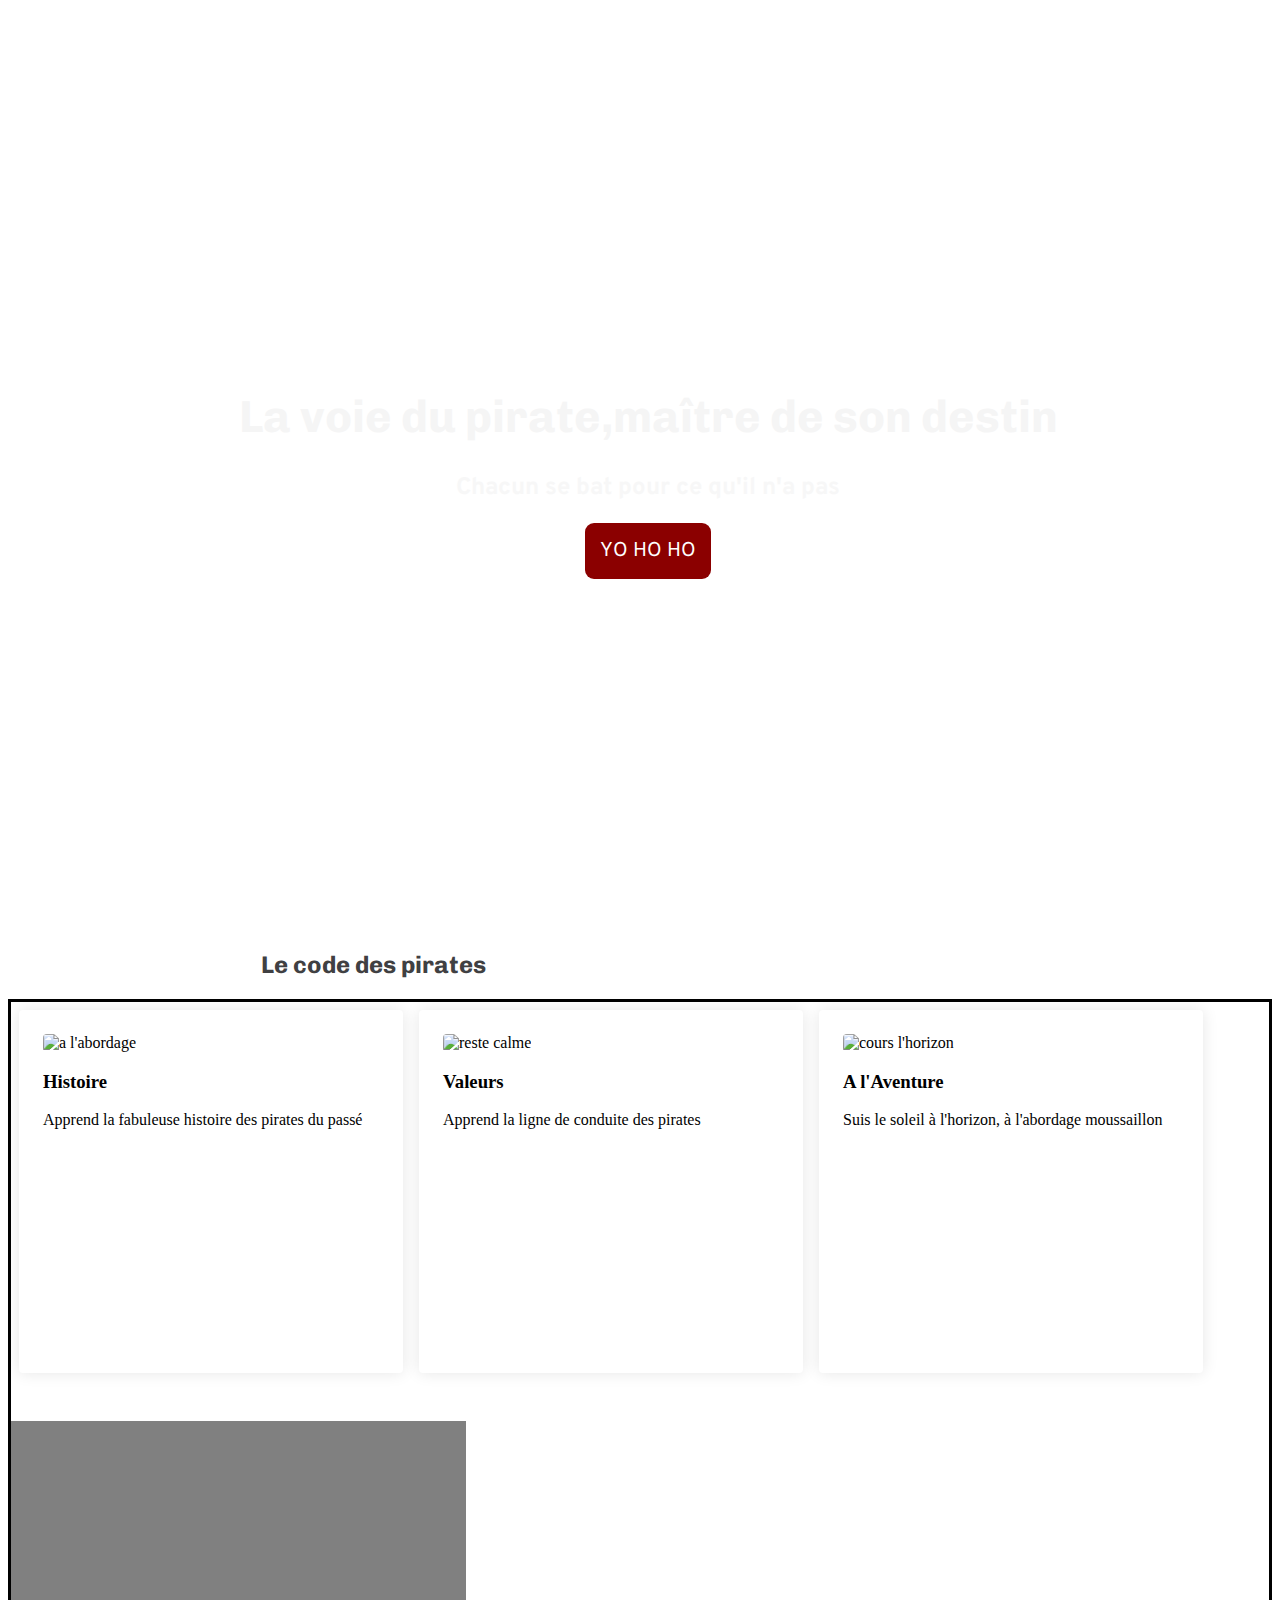
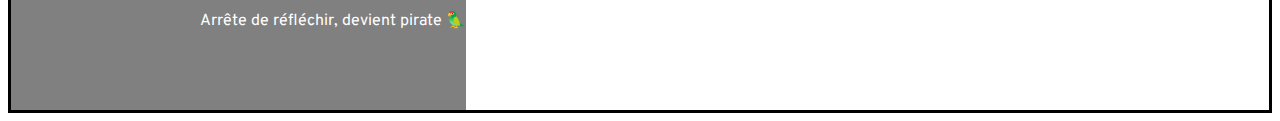
==== Index.html @ 70d8d8d3 "Add files via upload" ====
<!DOCTYPE html>
<html lang="en">
	<head>
		<meta charset="UTF-8">
		<meta name="viewport" content="width=device-width, initial-scale=1.0">
		<title>La voie du pirate - plus qu'un destin </title>
	    <link href="https://fonts.googleapis.com/css?family=Chivo:700|Overpass:400,700&display=swap" rel="stylesheet">
	    <link href="style.css" rel="stylesheet">   
	</head>
	<body>
		<div id="banner">
		<h1>La voie du pirate,maître de son destin</h1>
		<h2 id="main-subtitle">Chacun se bat pour ce qu'il n'a pas </h2>
		<a id="blue-button" href="www.lavoiedupirate.com" >YO HO HO  </a>

	</div>
	<h2> <div id="subtitle">Le code des pirates</h2> </div>

	<div id="container"> 
      
     <div class="card">
     	<img src="images/histoirepirate.jpg" alt="a l'abordage">
     	<h3>Histoire </h3>
     	<p>Apprend la fabuleuse histoire des pirates du passé</p> 
      </div> 


		<div class="card"> 
			<img src="images/codehonneur.jpg" alt="reste calme">
			<h3>Valeurs</h3>
			<p>Apprend la ligne de conduite des pirates</p>
			</div> 

		<div class="card">
			<img src="images/aventure.jpg" alt="cours l'horizon">
			<h3>A l'Aventure</h3>
			<p>Suis le soleil à l'horizon, à l'abordage moussaillon</p>
		</div>

		<div id="footer">
		Arrête de réfléchir, devient pirate 🦜
		</div>


		 
        

		
	</body>
</html>
---- style.css ----
#banner{
	width: 100vw;
	height: 100vh;
	background-image: url(images/pirateship.jpg);
	background-size: cover;
	text-align: center;

   }

   h1 {
   	color: whitesmoke;
    font-size: 45px;
   	font-family: chivo;
   	padding-top: 40vh;

   }

   #main-subtitle {
   	color: whitesmoke;
   	opacity: 0.7;
   	font-family: Overpass;
   	font-size: 24px;
   	

   }
   #blue-button{
   	color: white;
   	font-family:Overpass;
   	font-size: 20px;
   	background-color: darkred;
   	text-decoration: none;
   	padding: 15px;
   	position: relative;
   	top: 15px;
   	border-radius: 9px;
  }

  #blue-button:hover {
  	background-color: black;
  	transition: all 0.5s ease-out;
  	padding: 20px 50px;
  }

  #subtitle {
  	font-family: Chivo;
  	color: #404042;
  	font-weight: bold;
  	margin-left: 20%;
  }

  #container {
  	border: solid;
  	display: flex;
  	flex-wrap: wrap;



  }

  .card {
  	background-color: white;
  	width: 336px;
  	height: 315px;
  	box-shadow: 0 0 16px rgb(0,0,0,0.1);
  	border-radius: 4px;
  	padding: 24px;
  	margin: 8px;
 }

 .card img {
 	width: 100%;
 	height: 180px;
 	border-radius: 4px;
 	object-fit: cover;
 }

 #footer {
 	height: 100px;
 	background-color: gray;
 	color:white ;
 	padding-top: 15%;
 	padding-left: 15%;
 	margin-top: 40px;
 	font-family: Overpass;


 }
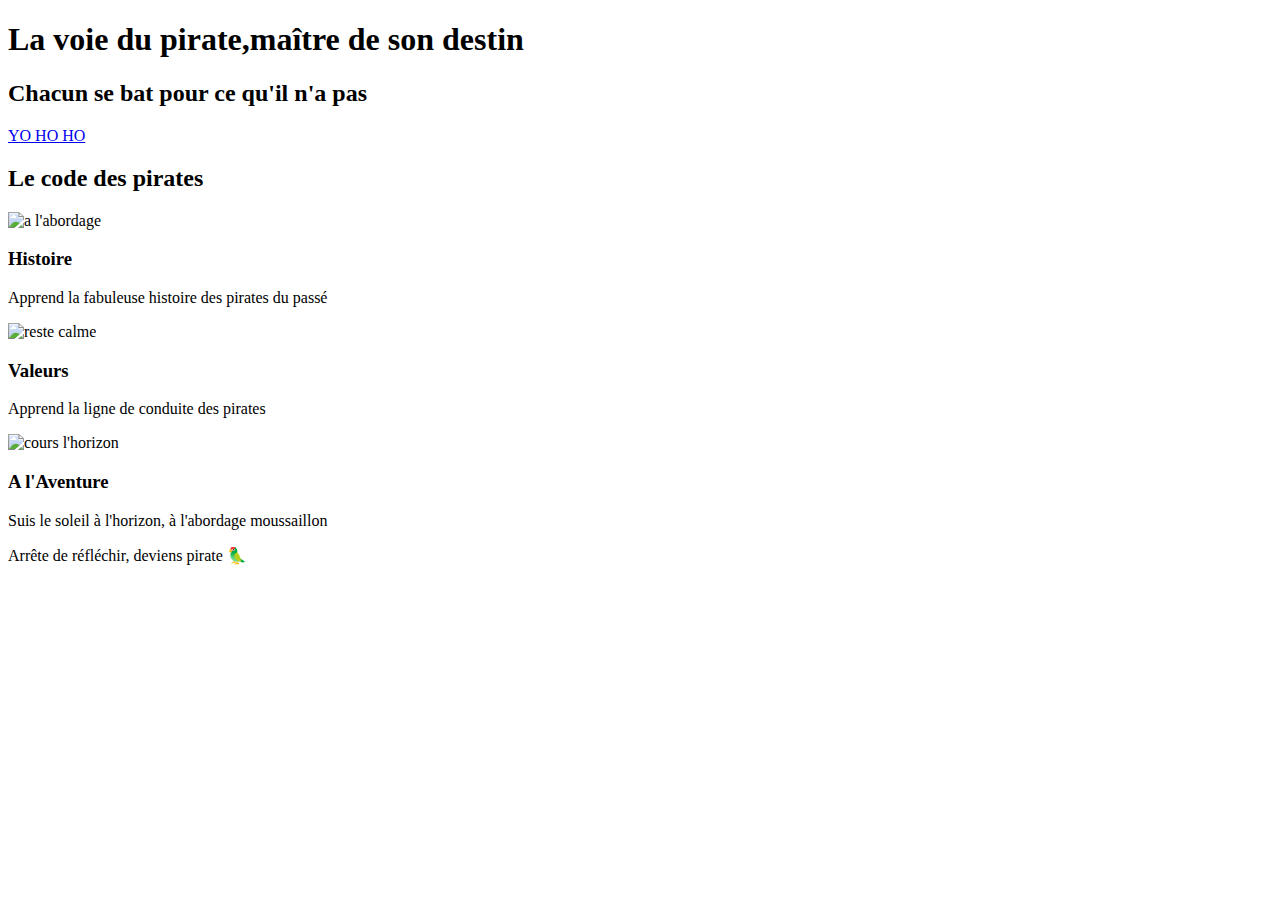
==== commit e59ac2e5: "Add files via upload" ====
--- a/Index.html
+++ b/Index.html
@@ -1,50 +1,51 @@
-<!DOCTYPE html>
-<html lang="en">
-	<head>
-		<meta charset="UTF-8">
-		<meta name="viewport" content="width=device-width, initial-scale=1.0">
-		<title>La voie du pirate - plus qu'un destin </title>
-	    <link href="https://fonts.googleapis.com/css?family=Chivo:700|Overpass:400,700&display=swap" rel="stylesheet">
-	    <link href="style.css" rel="stylesheet">   
-	</head>
-	<body>
-		<div id="banner">
-		<h1>La voie du pirate,maître de son destin</h1>
-		<h2 id="main-subtitle">Chacun se bat pour ce qu'il n'a pas </h2>
-		<a id="blue-button" href="www.lavoiedupirate.com" >YO HO HO  </a>
-
-	</div>
-	<h2> <div id="subtitle">Le code des pirates</h2> </div>
-
-	<div id="container"> 
-      
-     <div class="card">
-     	<img src="images/histoirepirate.jpg" alt="a l'abordage">
-     	<h3>Histoire </h3>
-     	<p>Apprend la fabuleuse histoire des pirates du passé</p> 
-      </div> 
-
-
-		<div class="card"> 
-			<img src="images/codehonneur.jpg" alt="reste calme">
-			<h3>Valeurs</h3>
-			<p>Apprend la ligne de conduite des pirates</p>
-			</div> 
-
-		<div class="card">
-			<img src="images/aventure.jpg" alt="cours l'horizon">
-			<h3>A l'Aventure</h3>
-			<p>Suis le soleil à l'horizon, à l'abordage moussaillon</p>
-		</div>
-
-		<div id="footer">
-		Arrête de réfléchir, devient pirate 🦜
-		</div>
-
-
-		 
-        
-
-		
-	</body>
-</html>+<!DOCTYPE html>
+<!-- saved from url=(0064)file:///C:/Users/aurel/OneDrive/Bureau/landing%20page/Index.html -->
+<html lang="en"><head><meta http-equiv="Content-Type" content="text/html; charset=UTF-8">
+		
+		<meta name="viewport" content="width=device-width, initial-scale=1.0">
+		<title>La voie du pirate - plus qu'un destin </title>
+	    <link href="./Index_files/css" rel="stylesheet">
+	    <link href="./Index_files/style.css" rel="stylesheet">   
+	</head>
+	<body>
+		<div id="banner">
+		<h1>La voie du pirate,maître de son destin</h1>
+		<h2 id="main-subtitle">Chacun se bat pour ce qu'il n'a pas </h2>
+		<a id="blue-button" href="file:///C:/Users/aurel/OneDrive/Bureau/landing%20page/www.lavoiedupirate.com">YO HO HO  </a>
+
+	</div>
+	<h2> <div id="subtitle">Le code des pirates</div></h2> 
+
+	<div id="container"> 
+      
+		<div class="card">
+		 	<img src="./Index_files/histoirepirate.jpg" alt="a l&#39;abordage">
+		 	<h3>Histoire </h3>
+		 	<p>Apprend la fabuleuse histoire des pirates du passé</p> 
+		 </div> 
+
+
+		<div class="card"> 
+			<img src="./Index_files/codehonneur.jpg" alt="reste calme">
+			<h3>Valeurs</h3>
+			<p>Apprend la ligne de conduite des pirates</p>
+		</div> 
+
+		<div class="card">
+			<img src="./Index_files/aventure.jpg" alt="cours l&#39;horizon">
+			<h3>A l'Aventure</h3>
+			<p>Suis le soleil à l'horizon, à l'abordage moussaillon</p>
+		</div>
+	</div>
+
+	<div id="footer">
+		<p>Arrête de réfléchir, deviens pirate 🦜</p>
+	</div>
+
+
+		 
+        
+
+		
+	
+</body></html>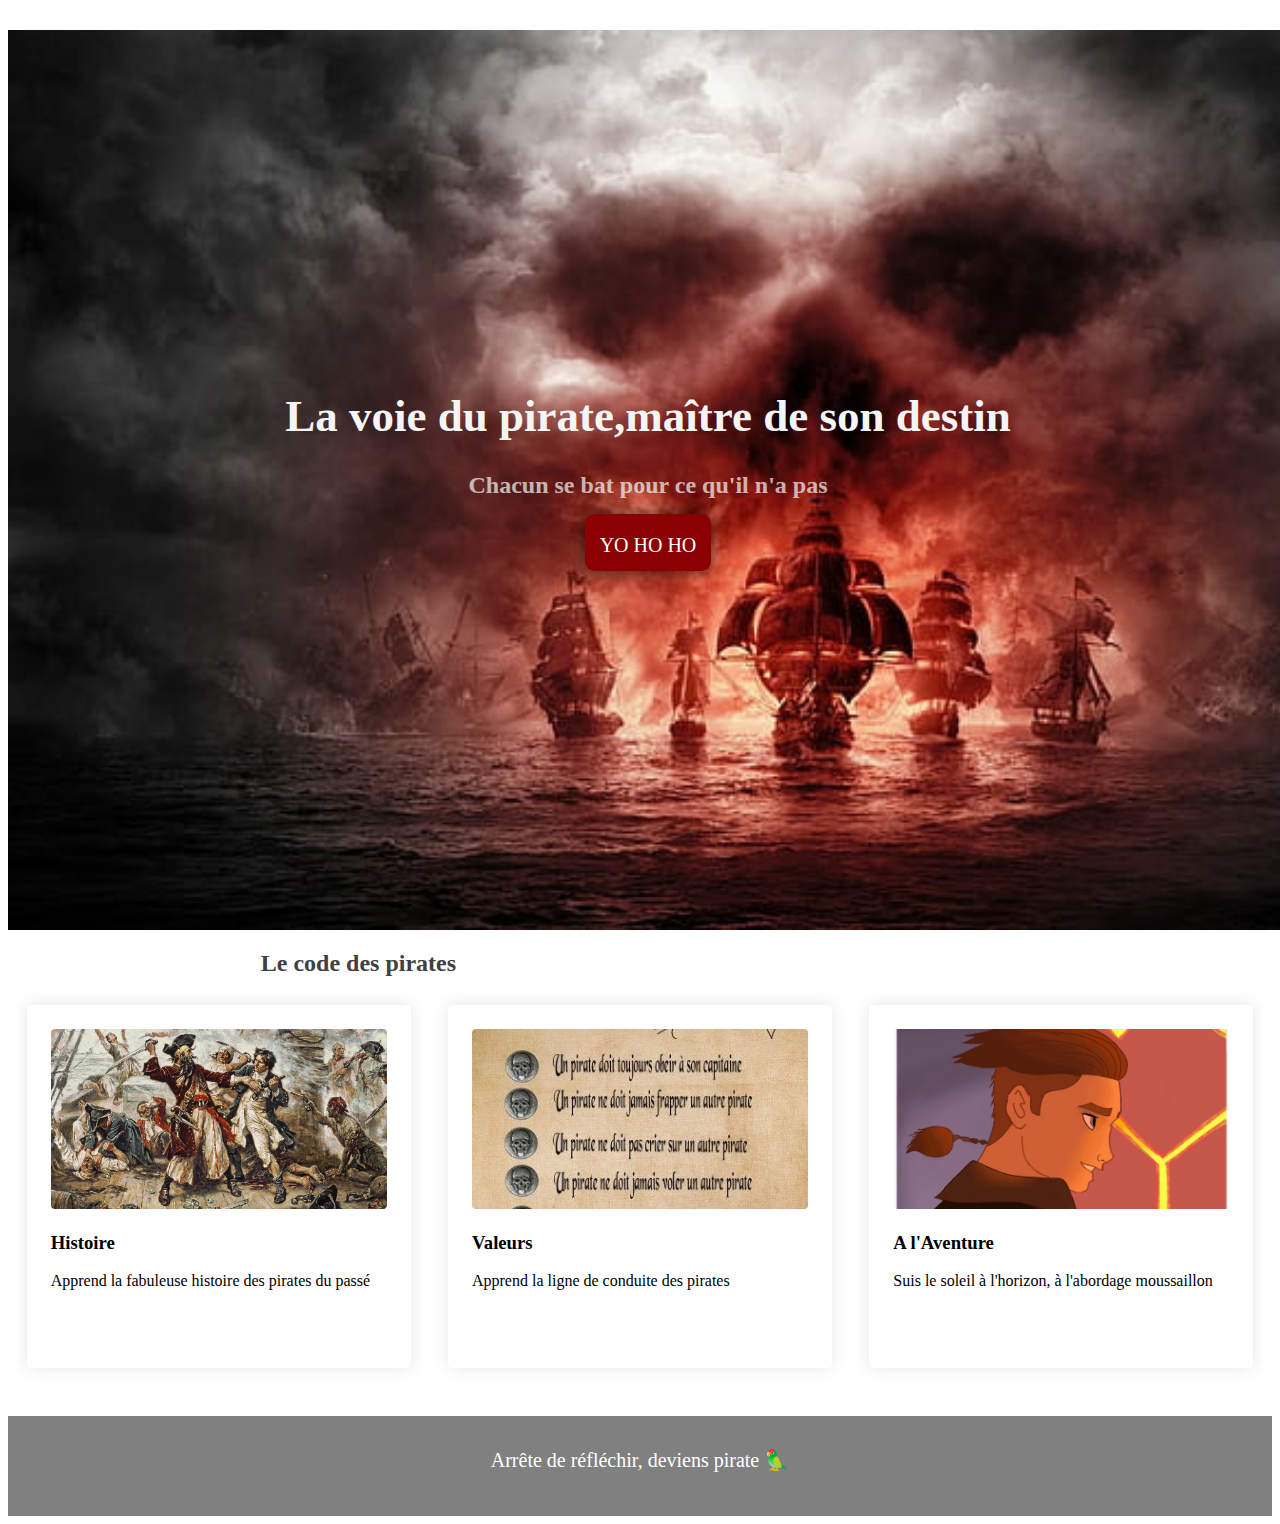
==== commit cb8919d4: "Add files via upload" ====
--- a/Index.html
+++ b/Index.html
@@ -4,14 +4,13 @@
 		
 		<meta name="viewport" content="width=device-width, initial-scale=1.0">
 		<title>La voie du pirate - plus qu'un destin </title>
-	    <link href="./Index_files/css" rel="stylesheet">
-	    <link href="./Index_files/style.css" rel="stylesheet">   
+	    <link href="style.css" rel="stylesheet">   
 	</head>
 	<body>
 		<div id="banner">
 		<h1>La voie du pirate,maître de son destin</h1>
 		<h2 id="main-subtitle">Chacun se bat pour ce qu'il n'a pas </h2>
-		<a id="blue-button" href="file:///C:/Users/aurel/OneDrive/Bureau/landing%20page/www.lavoiedupirate.com">YO HO HO  </a>
+		<a id="blue-button" href="www.lavoiedupirate.com">YO HO HO  </a>
 
 	</div>
 	<h2> <div id="subtitle">Le code des pirates</div></h2> 
@@ -19,20 +18,20 @@
 	<div id="container"> 
       
 		<div class="card">
-		 	<img src="./Index_files/histoirepirate.jpg" alt="a l&#39;abordage">
+		 	<img src="histoirepirate.jpg" alt="a l&#39;abordage">
 		 	<h3>Histoire </h3>
 		 	<p>Apprend la fabuleuse histoire des pirates du passé</p> 
 		 </div> 
 
 
 		<div class="card"> 
-			<img src="./Index_files/codehonneur.jpg" alt="reste calme">
+			<img src="codehonneur.jpg" alt="reste calme">
 			<h3>Valeurs</h3>
 			<p>Apprend la ligne de conduite des pirates</p>
 		</div> 
 
 		<div class="card">
-			<img src="./Index_files/aventure.jpg" alt="cours l&#39;horizon">
+			<img src="aventure.jpg" alt="cours l&#39;horizon">
 			<h3>A l'Aventure</h3>
 			<p>Suis le soleil à l'horizon, à l'abordage moussaillon</p>
 		</div>
--- a/style.css
+++ b/style.css
@@ -0,0 +1,93 @@
+#banner{
+	width: 100vw;
+	height: 100vh;
+	background-image: url(images/pirateship.jpg);
+	background-size: cover;
+	text-align: center;
+
+   }
+
+   h1 {
+   	color: whitesmoke;
+    font-size: 45px;
+   	font-family: chivo;
+   	padding-top: 40vh;
+
+   }
+
+   #main-subtitle {
+   	color: whitesmoke;
+   	opacity: 0.7;
+   	font-family: Overpass;
+   	font-size: 24px;
+   	
+
+   }
+   #blue-button{
+   	color: white;
+   	font-family:Overpass;
+   	font-size: 20px;
+   	background-color: darkred;
+   	text-decoration: none;
+   	padding: 15px;
+   	padding-top: 20px;
+   	position: relative;
+   	top: 15px;
+   	border-radius: 9px;
+   	box-shadow: 0 0 16px rgba(0,0,0,.7);
+  }
+
+  #blue-button:hover {
+  	background-color: black;
+  	transition: all 0.5s ease-out;
+  }
+
+  #subtitle {
+  	font-family: Chivo;
+  	color: #404042;
+  	font-weight: bold;
+  	margin-left: 20%;
+  }
+
+  #container {
+  	display: flex;
+  	justify-content: space-around;
+  	align-items: center;
+  	flex-wrap: wrap;
+  }
+
+  .card {
+  	background-color: white;
+  	width: 336px;
+  	height: 315px;
+  	box-shadow: 0 0 16px rgb(0,0,0,0.1);
+  	border-radius: 4px;
+  	padding: 24px;
+  	margin: 8px;
+ }
+
+ .card img {
+ 	width: 100%;
+ 	height: 180px;
+ 	border-radius: 4px;
+ 	object-fit: cover;
+ }
+
+ #footer {
+ 	height: 100px;
+ 	background-color: gray;
+ 	color:white ;
+ 	margin-top: 40px;
+ 	font-family: Overpass;
+ 	text-align: center;
+ 	font-size: 20px;
+ }
+
+#footer p {
+	padding-top: 32px;
+}
+  
+
+
+
+
